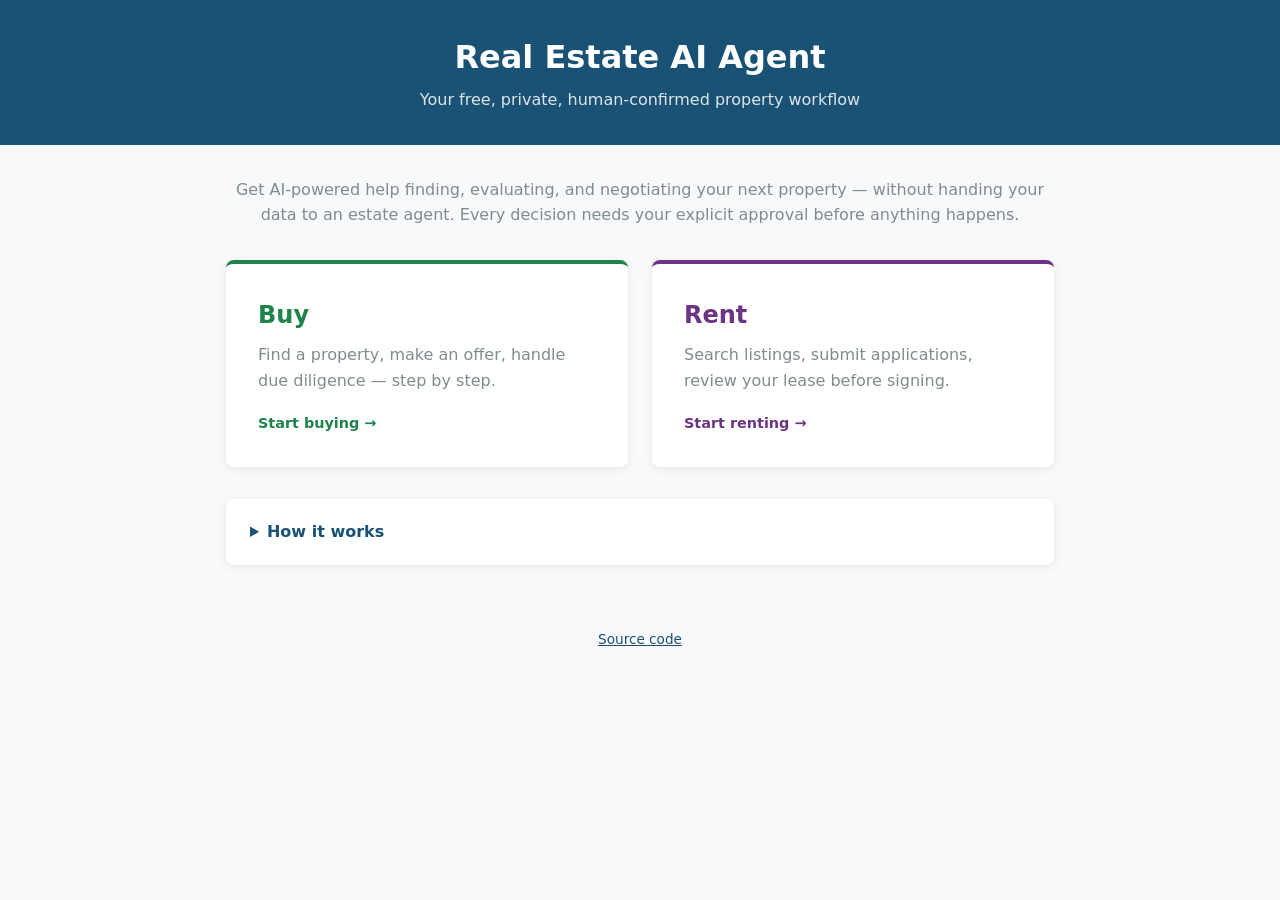
==== site/index.html @ ed8e93f4 "Phases 5+6: intake, HITL loop, on_comment, frontend, Actions workflows engine/state_machine.py: adde" ====
<!DOCTYPE html>
<html lang="en">
<head>
  <meta charset="UTF-8" />
  <meta name="viewport" content="width=device-width, initial-scale=1.0" />
  <title>Real Estate AI Agent</title>
  <link rel="stylesheet" href="styles/main.css" />
</head>
<body>
  <header>
    <h1>Real Estate AI Agent</h1>
    <p class="tagline">Your free, private, human-confirmed property workflow</p>
  </header>

  <main class="hero">
    <p>
      Get AI-powered help finding, evaluating, and negotiating your next property —
      without handing your data to an estate agent.
      Every decision needs your explicit approval before anything happens.
    </p>

    <div class="choice-cards">
      <a class="card card--buy" href="intake/?type=buy">
        <h2>Buy</h2>
        <p>Find a property, make an offer, handle due diligence — step by step.</p>
        <span class="cta">Start buying →</span>
      </a>
      <a class="card card--rent" href="intake/?type=rent">
        <h2>Rent</h2>
        <p>Search listings, submit applications, review your lease before signing.</p>
        <span class="cta">Start renting →</span>
      </a>
    </div>

    <details class="how-it-works">
      <summary>How it works</summary>
      <ol>
        <li>Fill in your requirements. Your details are encrypted before being stored.</li>
        <li>The agent searches permitted listing sources and ranks the results.</li>
        <li>You review the shortlist and pick properties to view.</li>
        <li>The agent drafts offers and correspondence — but never sends anything without your approval.</li>
        <li>Every external action requires an explicit <code>/approve</code> from you.</li>
      </ol>
      <p>
        No commission. No fees. No LLM makes decisions on your behalf.
        <a href="../PRIVACY.md">Privacy notice</a> ·
        <a href="../TERMS.md">Terms</a>
      </p>
    </details>
  </main>

  <footer>
    <a href="https://github.com/richardawe/real_estate_ai_agent">Source code</a>
  </footer>

  <script src="js/github-client.js" type="module"></script>
</body>
</html>
---- site/styles/main.css ----
:root {
  --brand: #1a5276;
  --brand-light: #d6eaf8;
  --buy: #1e8449;
  --buy-light: #d5f5e3;
  --rent: #6c3483;
  --rent-light: #e8daef;
  --text: #2c3e50;
  --muted: #7f8c8d;
  --bg: #f8f9fa;
  --card-bg: #ffffff;
  --radius: 8px;
  --shadow: 0 2px 8px rgba(0,0,0,0.08);
}

*, *::before, *::after { box-sizing: border-box; margin: 0; padding: 0; }

body {
  font-family: system-ui, -apple-system, sans-serif;
  color: var(--text);
  background: var(--bg);
  line-height: 1.6;
}

header {
  background: var(--brand);
  color: white;
  padding: 2rem;
  text-align: center;
}

header h1 { font-size: 2rem; }
header .tagline { opacity: 0.85; margin-top: 0.25rem; }

main.hero {
  max-width: 860px;
  margin: 2rem auto;
  padding: 0 1rem;
}

main.hero > p {
  text-align: center;
  margin-bottom: 2rem;
  color: var(--muted);
}

.choice-cards {
  display: grid;
  grid-template-columns: 1fr 1fr;
  gap: 1.5rem;
  margin-bottom: 2rem;
}

@media (max-width: 560px) {
  .choice-cards { grid-template-columns: 1fr; }
}

.card {
  display: block;
  padding: 2rem;
  border-radius: var(--radius);
  box-shadow: var(--shadow);
  text-decoration: none;
  color: var(--text);
  background: var(--card-bg);
  transition: transform 0.15s, box-shadow 0.15s;
}

.card:hover {
  transform: translateY(-2px);
  box-shadow: 0 6px 20px rgba(0,0,0,0.12);
}

.card--buy { border-top: 4px solid var(--buy); }
.card--rent { border-top: 4px solid var(--rent); }

.card h2 { font-size: 1.5rem; margin-bottom: 0.5rem; }
.card--buy h2 { color: var(--buy); }
.card--rent h2 { color: var(--rent); }

.card p { color: var(--muted); margin-bottom: 1rem; }
.cta { font-weight: 600; font-size: 0.9rem; }
.card--buy .cta { color: var(--buy); }
.card--rent .cta { color: var(--rent); }

.how-it-works {
  background: var(--card-bg);
  border-radius: var(--radius);
  padding: 1.25rem 1.5rem;
  box-shadow: var(--shadow);
}

.how-it-works summary {
  cursor: pointer;
  font-weight: 600;
  color: var(--brand);
}

.how-it-works ol {
  margin: 1rem 0 1rem 1.5rem;
}

.how-it-works li { margin-bottom: 0.5rem; }

code {
  background: var(--brand-light);
  padding: 0.1em 0.4em;
  border-radius: 3px;
  font-size: 0.9em;
}

footer {
  text-align: center;
  padding: 2rem;
  color: var(--muted);
  font-size: 0.85rem;
}

footer a { color: var(--brand); }

/* Workflow view */
.timeline { list-style: none; }
.timeline-item {
  display: flex;
  gap: 1rem;
  padding: 0.75rem 0;
  border-bottom: 1px solid #eee;
}
.timeline-avatar {
  width: 36px;
  height: 36px;
  border-radius: 50%;
  background: var(--brand-light);
  flex-shrink: 0;
}
.timeline-body { flex: 1; }

.state-badge {
  display: inline-block;
  padding: 0.25em 0.75em;
  border-radius: 99px;
  font-size: 0.8rem;
  font-weight: 600;
  background: var(--brand-light);
  color: var(--brand);
}

.hitl-card {
  background: #fff8e1;
  border-left: 4px solid #f39c12;
  padding: 1rem 1.25rem;
  border-radius: 0 var(--radius) var(--radius) 0;
  margin: 1rem 0;
}

.hitl-card h3 { color: #d68910; margin-bottom: 0.5rem; }

.btn {
  display: inline-block;
  padding: 0.5rem 1.25rem;
  border-radius: var(--radius);
  border: none;
  cursor: pointer;
  font-size: 0.9rem;
  font-weight: 600;
  text-decoration: none;
}

.btn--approve { background: var(--buy); color: white; }
.btn--reject  { background: #e74c3c; color: white; }
.btn--counter { background: #f39c12; color: white; }

.property-table { width: 100%; border-collapse: collapse; margin: 1rem 0; }
.property-table th, .property-table td {
  text-align: left;
  padding: 0.5rem 0.75rem;
  border-bottom: 1px solid #eee;
}
.property-table th { background: var(--bg); font-weight: 600; }
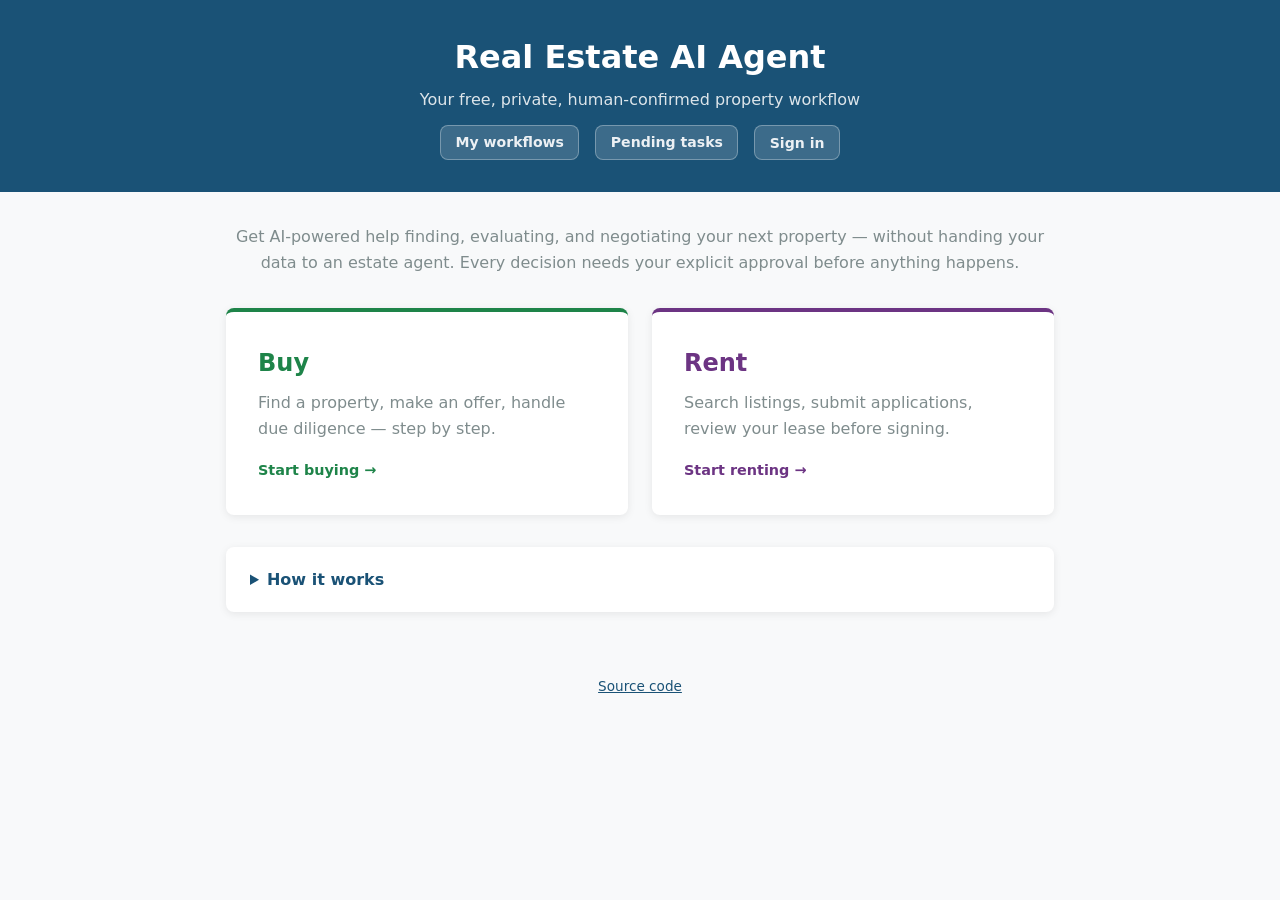
==== commit 29db33ba: "Site: add auth guards and header nav to all pages Adds requireAuth() guard to tasks and workflow pag" ====
--- a/site/index.html
+++ b/site/index.html
@@ -5,11 +5,43 @@
   <meta name="viewport" content="width=device-width, initial-scale=1.0" />
   <title>Real Estate AI Agent</title>
   <link rel="stylesheet" href="styles/main.css" />
+  <style>
+    .header-nav {
+      display: flex;
+      justify-content: center;
+      gap: 1rem;
+      margin-top: 0.75rem;
+      flex-wrap: wrap;
+    }
+    .header-nav a,
+    .header-nav button {
+      color: rgba(255,255,255,0.9);
+      text-decoration: none;
+      font-size: 0.88rem;
+      font-weight: 600;
+      background: rgba(255,255,255,0.15);
+      border: 1px solid rgba(255,255,255,0.3);
+      border-radius: var(--radius);
+      padding: 0.35rem 0.9rem;
+      cursor: pointer;
+      font-family: inherit;
+      transition: background 0.15s;
+    }
+    .header-nav a:hover,
+    .header-nav button:hover {
+      background: rgba(255,255,255,0.25);
+    }
+  </style>
 </head>
 <body>
   <header>
     <h1>Real Estate AI Agent</h1>
     <p class="tagline">Your free, private, human-confirmed property workflow</p>
+    <nav class="header-nav" id="header-nav">
+      <a href="workflow/">My workflows</a>
+      <a href="tasks/">Pending tasks</a>
+      <button id="auth-btn" type="button">Sign in</button>
+    </nav>
   </header>
 
   <main class="hero">
@@ -53,6 +85,28 @@
     <a href="https://github.com/richardawe/real_estate_ai_agent">Source code</a>
   </footer>
 
-  <script src="js/github-client.js" type="module"></script>
+  <script type="module">
+    import { getSession, signOut } from './js/auth.js';
+
+    const authBtn = document.getElementById('auth-btn');
+
+    async function updateNav() {
+      const session = await getSession();
+      if (session) {
+        authBtn.textContent = 'Sign out';
+        authBtn.addEventListener('click', async () => {
+          await signOut();
+          location.reload();
+        });
+      } else {
+        authBtn.textContent = 'Sign in';
+        authBtn.addEventListener('click', () => {
+          location.href = '/login/';
+        });
+      }
+    }
+
+    updateNav();
+  </script>
 </body>
 </html>
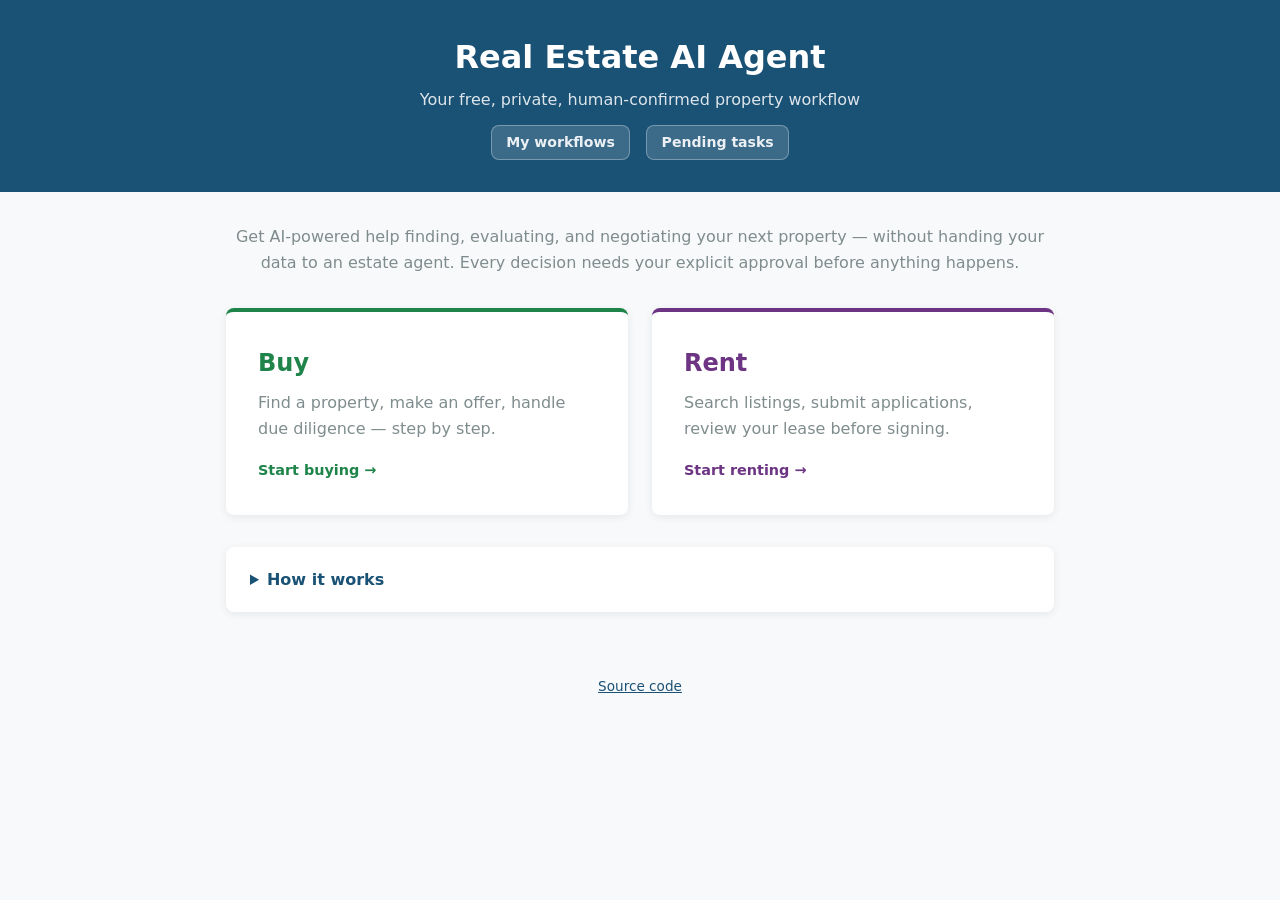
==== commit f2f4dd89: "Auth: switch to Fine-Grained PAT — remove GitHub OAuth device flow GitHub's OAuth device flow endpoi" ====
--- a/site/index.html
+++ b/site/index.html
@@ -40,7 +40,6 @@
     <nav class="header-nav" id="header-nav">
       <a href="workflow/">My workflows</a>
       <a href="tasks/">Pending tasks</a>
-      <button id="auth-btn" type="button">Sign in</button>
     </nav>
   </header>
 
@@ -85,28 +84,5 @@
     <a href="https://github.com/richardawe/real_estate_ai_agent">Source code</a>
   </footer>
 
-  <script type="module">
-    import { getSession, signOut } from './js/auth.js';
-
-    const authBtn = document.getElementById('auth-btn');
-
-    async function updateNav() {
-      const session = await getSession();
-      if (session) {
-        authBtn.textContent = 'Sign out';
-        authBtn.addEventListener('click', async () => {
-          await signOut();
-          location.reload();
-        });
-      } else {
-        authBtn.textContent = 'Sign in';
-        authBtn.addEventListener('click', () => {
-          location.href = '/login/';
-        });
-      }
-    }
-
-    updateNav();
-  </script>
 </body>
 </html>
